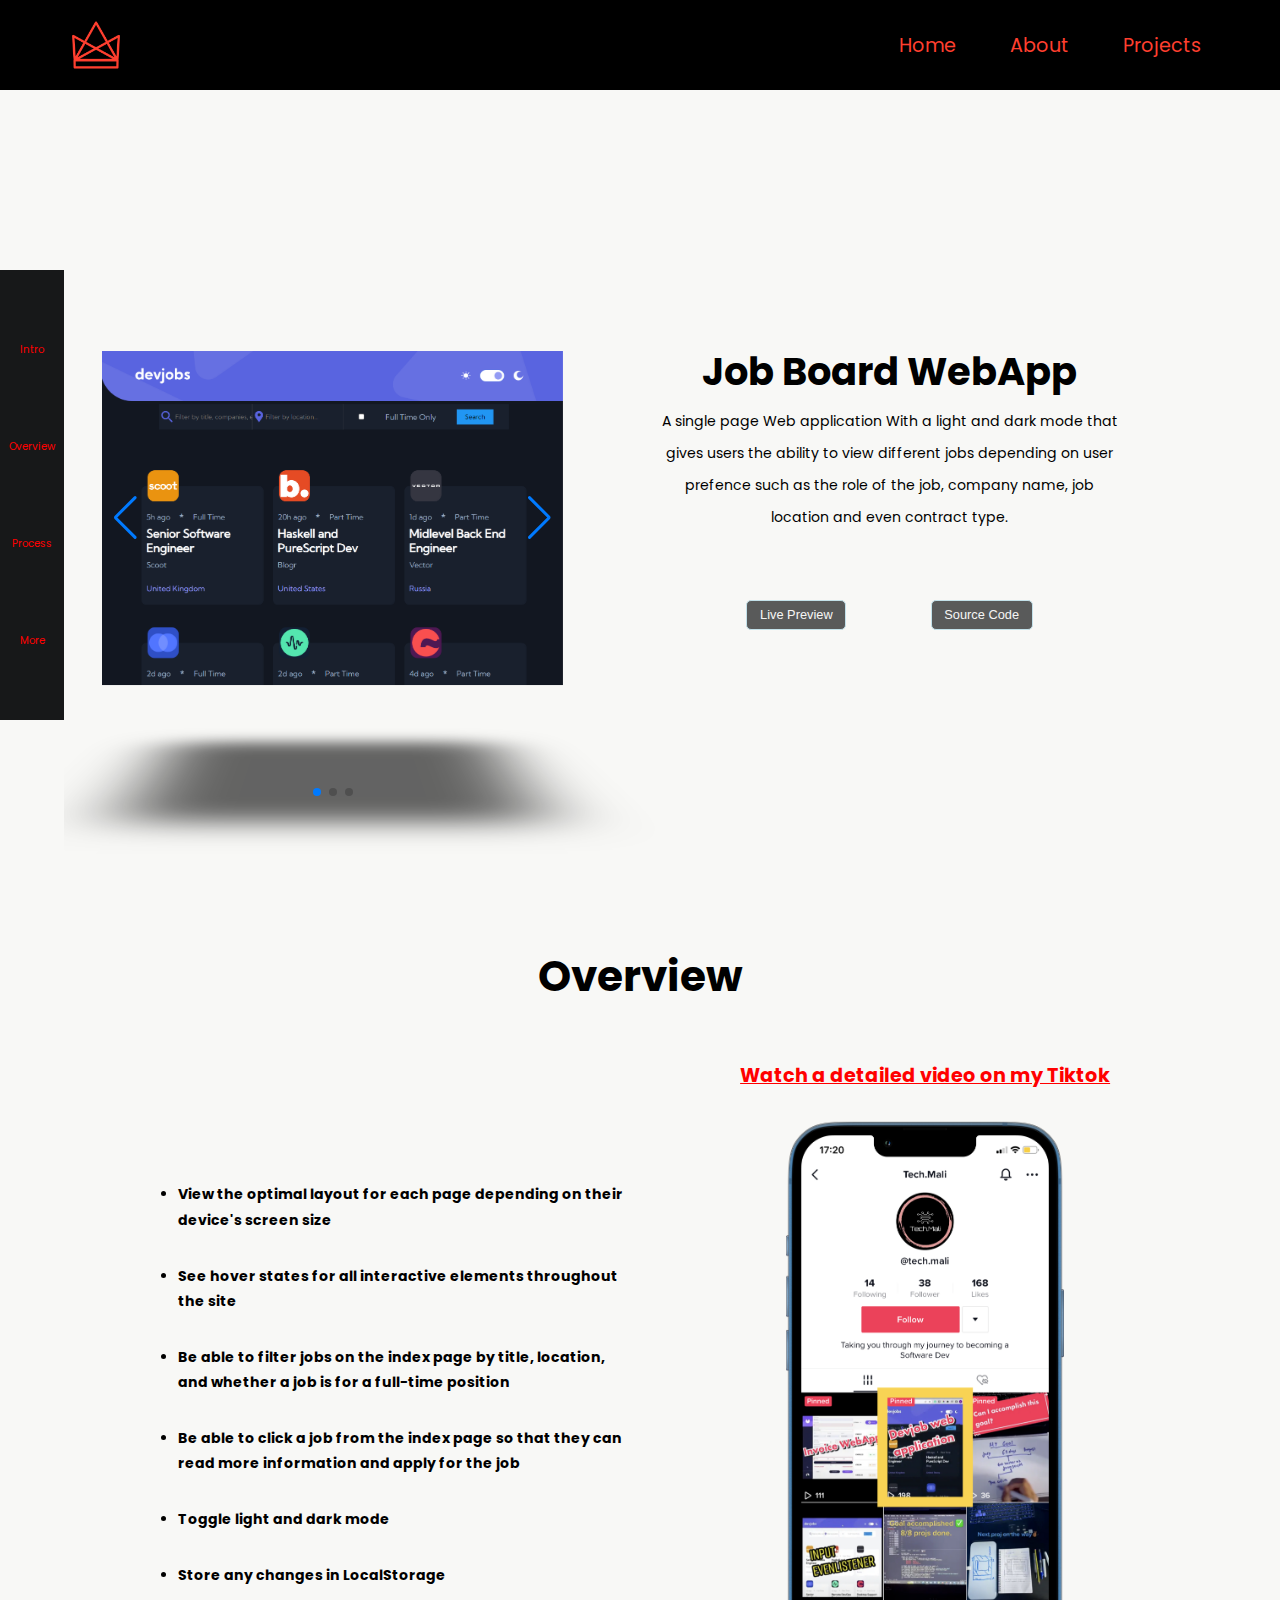
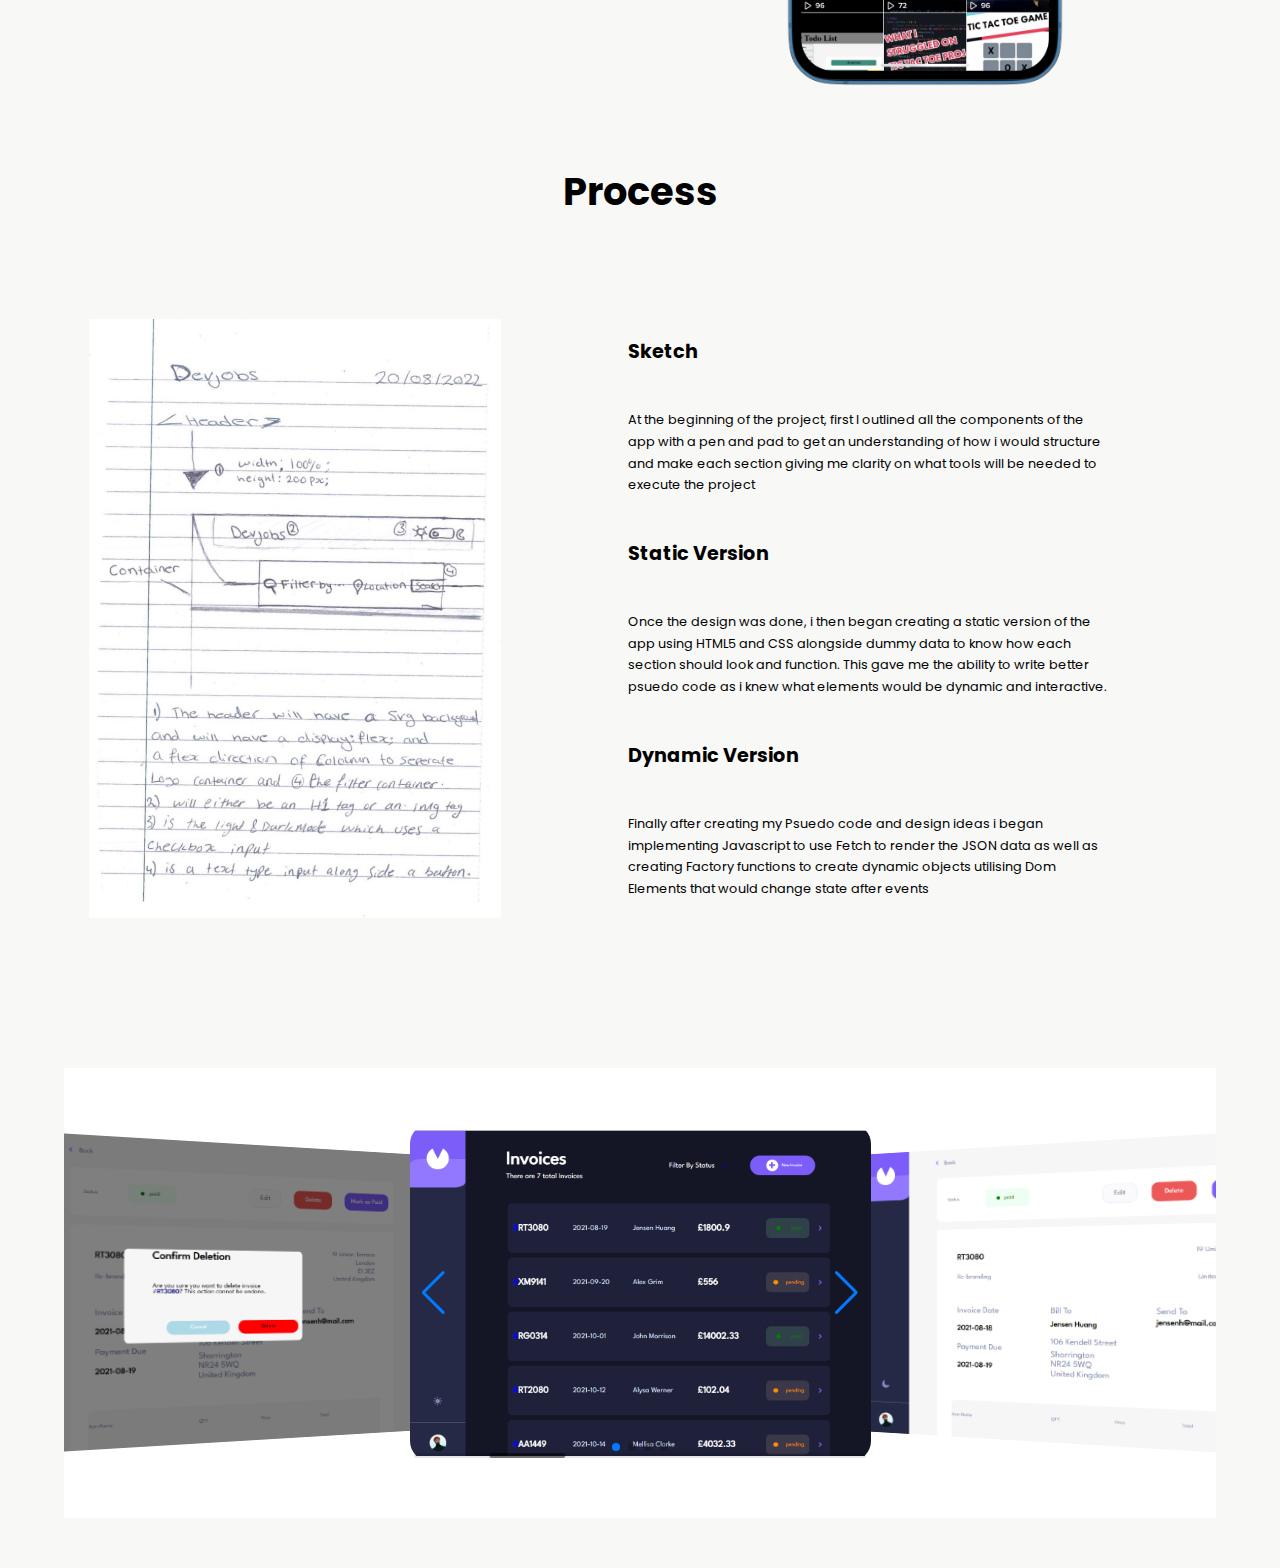
==== DevJobsApp.html @ 34beda1b "HP edit" ====
<html lang="en">
<head>
    <meta charset="UTF-8">
    <meta http-equiv="X-UA-Compatible" content="IE=edge">
    <link href="assets\favicon.png" rel="shortcut icon" type="image/x-icon">
    <meta name="viewport" content="width=device-width, initial-scale=1.0">
    <link rel="stylesheet" href="stylesheet.css">
    <link rel="stylesheet" href="projstylesheet.css">
    <link rel="stylesheet" href="https://cdn.jsdelivr.net/npm/swiper@8/swiper-bundle.min.css"
/>
    <title>Dev Job Project</title>
</head>
<body>
    <div class="navBar">
       <a href="#Intro"><p>Intro</p></a>
       <a href="#Overview"><p>Overview</p></a>
       <a href="#Process"><p>Process</p></a>
       <a href="#More"><p>More</p></a>
    </div>
    <header>
        <a class="logo-link" href="index.html"><img src="assets\Logo_1Logo.png" class="logo" alt="Company logo"></a>
        <input type="checkbox" id="nav-toggle" class="nav-toggle">
        <nav>
            <ul class="nav_links">
                <li><a href="index.html">Home</a></li>
                <li><a href="#about">About</a></li>
                <li><a href="#Projects">Projects</a></li>
            </ul>
        </nav>
        <label for="nav-toggle" class="nav-toggle-label">
            <span></span>
        </label>
    </header>

    <section id="Intro" class="outerContainer">
        <div class="ProjContainer">
            <div class="projSliderContainer">

                <!-- Slider main container -->
    <div class="swiper">
        <!-- Additional required wrapper -->
        <div class="swiper-wrapper">
          <!-- Slides -->
          <div class="swiper-slide s1_2"></div>
          <div class="swiper-slide s2_2"></div>
          <div class="swiper-slide s3_2"></div>

        </div>
        <!-- If we need pagination -->
        <div class="swiper-pagination"></div>
      
        <!-- If we need navigation buttons -->
        <div class="swiper-button-prev"></div>
        <div class="swiper-button-next"></div>
      
        <!-- If we need scrollbar -->
        
      </div>
    
    
    
            </div>
            <div class="projIntro">
                <div class="ProjDescription">
                    <h1>Job Board WebApp</h1>
                    <p>A single page Web application With a light and dark mode that gives users the ability to view different jobs depending on user prefence such as the role of the job, company name, job location and even contract type.</p>
                    <div class="projButtons">
                        <button class="LivePreviewBtn">Live Preview</button>
                        <button class="SourceCodeBtn">Source Code</button>
                    </div>
                </div>
            </div>
        </div>
    </section>

    <section id="Overview" class="outerContainer2">
        <div class="ProjContainer2">
          <h1>Overview</h1> 
          <div class="overviewContainer">
          <ul class="overviewUL">
            <li>View the optimal layout for each page depending on their device's screen size</li>
            <li>See hover states for all interactive elements throughout the site</li>
            <li>Be able to filter jobs on the index page by title, location, and whether a job is for a full-time position</li>
            <li>Be able to click a job from the index page so that they can read more information and apply for the job</li>
            <li>Toggle light and dark mode</li>
            <li>Store any changes in LocalStorage</li>
          </ul>
          <div class="imgContainer">
            <h4>Watch a detailed video on my Tiktok</h4>
            <img class="Iphone" src="assets\IMG_6356_iphone13blue_portrait.png" alt="Iphone Mockup">
          </div>
          
        </div>
        </div>
    </section>

    <section id="Process" class="outerContainer3">
        <h1>Process</h1>
        <div class="ProjContainer3">
            <div class="projProcess">
                <div class="processDiv">
                    <h2>Sketch</h2>
                    <p>At the beginning of the project, first I outlined all the components of the app with a pen and pad to get an understanding of how i would structure and make each section giving me clarity on what tools will be needed to execute the project</p>
                    <h2>Static Version</h2>
                    <p>Once the design was done, i then began creating a static version of the app using HTML5 and CSS alongside dummy data to know how each section should look and function. This gave me the ability to write better psuedo code as i knew what elements would be dynamic and interactive.</p>
                    <h2>Dynamic Version</h2>
                    <p>Finally after creating my Psuedo code and design ideas i began implementing Javascript to use Fetch to render the JSON data as well as creating Factory functions to create dynamic objects utilising Dom Elements that would change state after events</p>
                </div>
            </div>
            <div class="projSliderContainer">

                <!-- Slider main container -->
    <div class="swiper2">
        <!-- Additional required wrapper -->
        <div class="swiper-wrapper">
          <!-- Slides -->
          <div class="swiper-slide s1-3"></div>
          <div class="swiper-slide s2-3"></div>
          <div class="swiper-slide s3-3"></div>
        </div>
      </div>
    
    
    
            </div>
        </div>
    </section>

    <section id="More" class="outerContainer4">
        <div class="moreProjContainer">
            <div class="projSliderContainer">

                <!-- Slider main container -->
    <div class="swiper3">
        <!-- Additional required wrapper -->
        <div class="swiper-wrapper">
          <!-- Slides -->
          <div class="swiper-slide s1"></div>
          <div class="swiper-slide s2"></div>
          <div class="swiper-slide s3"></div>
          <div class="swiper-slide s4"></div>

        </div>
        <!-- If we need pagination -->
        <div class="swiper-pagination"></div>
      
        <!-- If we need navigation buttons -->
        <div class="swiper-button-prev"></div>
        <div class="swiper-button-next"></div>
      
        <!-- If we need scrollbar -->
        <div class="swiper-scrollbar"></div>
      </div>
    
    
    
            </div> 
        </div>

    </section>
    



    <script src="app.js"></script>
    <script src="https://cdn.jsdelivr.net/npm/swiper@8/swiper-bundle.min.js"></script>
    <script>
        const swiper = new Swiper('.swiper', {
  // Optional parameters
  loop: true,

  effect: 'cube',
  cubeEffect: {
    slideShadows: false,
  },

  // If we need pagination
  pagination: {
    el: '.swiper-pagination',
  },

  // Navigation arrows
  navigation: {
    nextEl: '.swiper-button-next',
    prevEl: '.swiper-button-prev',
  },

  

  // And if we need scrollbar

});

const swiper2 = new Swiper('.swiper2', {
  // Optional parameters
  loop: true,

  effect: 'fade',
  fadeEffect: {
    crossFade: true
  },

  autoplay: {
   delay: 3000,
 },

  // If we need pagination


  // Navigation arrows
  navigation: {
    nextEl: '',
    prevEl: '.swiper-button-prev',
  }, 

  

  // And if we need scrollbar
 
});

const swiper3 = new Swiper('.swiper3', {
  // Optional parameters
  loop: true,

  effect: 'coverflow',
  coverflowEffect: {
    rotate: 30,
    slideShadows: false,
  },

  // If we need pagination
  pagination: {
    el: '.swiper-pagination',
  },

  // Navigation arrows
  navigation: {
    nextEl: '.swiper-button-next',
    prevEl: '.swiper-button-prev',
  },

  

  // And if we need scrollbar
  scrollbar: {
    el: '.swiper-scrollbar',
  },

  

  // And if we need scrollbar
 
});
    </script>
</body>
</html>
---- stylesheet.css ----
@import url('https://fonts.googleapis.com/css2?family=Poppins&display=swap');
@import url('https://fonts.googleapis.com/css2?family=Titillium+Web&display=swap');

*{
    margin: 0;
    padding: 0;
    box-sizing: border-box;
}

html {
    scroll-behavior: smooth;
    
  }

body{
    position: relative;
    font-family: 'Poppins', sans-serif;
    background-color: #F8F8F6;
}

.overlay{
    position: fixed;
    top: 0;
    left: 0;
    bottom: 0;
    right: 0;
    height: 100vh;
    background-color: transparent;
    z-index: 100;
    display: flex;
    justify-content: center;
    align-items: center;
    flex-direction: column;
    font-size: 5vw;
}

.displayNone{
    display: none;
}

.top{
    width: 100%;
    height: 50%;
    background-color: white;
    display: flex;
    justify-content: center;
    align-items: flex-end;
    transform: scale(1, 1);
    transform-origin: left;
    animation:  slide1 4s ease-in-out;
    animation-fill-mode: forwards;
    animation-delay: 4s;
}



.hello-Container{
    width: 60%;
    height: 200px;
    color: black;
    display: flex;
    justify-content: center;
    align-items: flex-end;
    position: relative;
    overflow: hidden;
}

.bottom{
    width: 100%;
    height: 50%;
    background-color: black;
    display: flex;
    justify-content: center;
    align-items:flex-start;
    transform: scale(1, 1);
    transform-origin: right;
    animation:  slide1 4s ease-in-out;
    animation-fill-mode: forwards;
    animation-delay: 4s;
}



.welcome-Container{
    width: 60%;
    height: 200px;
    display: flex;
    justify-content: center;
    align-items:flex-end;
    position: relative;
    overflow: hidden;
    color: white;
}

.hello-Container h1{
position: absolute;
bottom: -20%;
transform: rotate(30deg);
transform-origin: bottom left;
animation: rotate1 3s ease-in-out;
animation-fill-mode: forwards;
}

.welcome-Container h1{
    position: absolute;
    bottom: -20%;
    opacity: 0;
    transform: rotate(30deg);
    transform-origin: bottom left;
    animation: rotate1 2s ease-in-out ;
    animation-fill-mode: forwards;
    animation-delay: 1s;
    }

    .welcome-Container,.hello-Container{
        animation: containerAnimation 3s ease-in-out ;
        animation-fill-mode: forwards;
        animation-delay: 1.5s;
    }

@keyframes rotate1 {
    
        0%
        {
            opacity: 0;
            transform: rotate(30deg);
        }
        70%,90%,100%
        {
            opacity: 1;
            transform: rotate(0deg);
        }
    }

    @keyframes containerAnimation {
    
        0%
        {
            opacity: 1;
        }
        70%,90%,100%
        {
            opacity: 0;
           
        }
    }

    @keyframes slide1 {
    
        0%
        {
            transform: scale(1, 1);
        }
        70%,90%,100%
        {
            transform: scale(0, 1);
           
        }
    }




/* header section and all things that pertain it such as navbar and its links */

header {
    width: 100%;
    z-index: 1;
    height: 10vh;
    display: flex;
    justify-content: space-between;
    align-items: center;
    padding: 30px 5%;
    background-color: #000000;
    animation: nav-load 1.5s ease-in;
    position: relative;
}

nav {
    padding: 0px;
    margin: -10px;
    position: absolute;
    right: 5%;
}

.logo-link{
    width:5vw;
    height:5vh;
    display: flex;
    justify-content: center;
    align-items: center;
}

.logo-link img{
   width:75%;
}


.nav_links li {
    display: inline-block;
    padding: 0px 25px;
    margin: 0px auto;
    list-style: none;
}


.nav_links li a {
    text-decoration: none;
    transition: all 0.3s ease 0s;
    font-size: 18px;
    color: #FF3F2F;
    transition: 0.3s ease-in-out;
    font-size: 1.5vw;
}


.nav_links li a:hover {
    color: #C7E3EF;
    border-bottom: solid #FF3F2F;
    padding-bottom: 2px;
}

.nav-toggle {
    display: none;
}

/*Hero-section containing my image and header describing briefly about myself  */

.hero-Container{
    width: 100%;
    height: 95vh;
    overflow: hidden;
    background-image: url(assets/17973908-p-2600.jpeg);
    background-repeat: no-repeat;
    background-size: cover;
    object-fit: cover;
    background-position: bottom bottom;
    display: flex;
    justify-content: space-evenly;
    align-items: center;
    border: none;
}

.hero-text{
    width: 50%;
    height: 80%;
    display: flex;
    justify-content: center;
    align-items: center;
    flex-direction: column;
}



.hero-text h2{
    position: relative;
    color: transparent ;
    font-size: 6vw;
    color: red;
    -webkit-text-stroke: 0.1vw red;
    text-transform: uppercase;
    margin: 20px 0px;
}

.hero-text h2::before{
    content: attr(data-text) attr(data-space) attr(data-text2);
    position: absolute;
    top: 0;
    left: 0;
    width: 0;
    height:100%;
    color: #000000;
    -webkit-text-stroke: 0vw black;
    border-right: 4px solid #000000;
    overflow: hidden;
    animation: animate 3s linear infinite;
    animation-delay: 6s;
    
}

.cta-btn{
    width: 16vw;
    height: 6vh;
    border-radius: 0px;
    border: 1px solid #553264;
    background: black;
    border-radius: 5px;
    padding: 10px 0px;
   font-size: 1.5vw;
    font-family: 'Ubuntu', sans-serif;
    font-weight: lighter;
    cursor: pointer;
    margin:10px;
    color: red;
    position: relative;
    overflow: hidden;
    z-index: 0;
    animation: btn-load 1s ease forwards;
    
}

/* .ctaBTN2{
    width: 200px;
    margin-top: 18px;
    background:#156466;
    font-weight: lighter;
} */



.cta-btn::before{
    content: "";
    position: absolute;
    left: 0.95;
    width: 100%;
    height: 0%;
    background-color: red;
    transition: 0.6s;
    z-index: -1;  
}

.cta-btn::before{
    top: -1;
    border-radius: 0 0 50% 50%;  
}

.cta-btn:hover::before{
    height: 190%;
    color: black;
}

button:hover{
    color: black;
}

/* .hero-text .dev{
    color: rgb(97, 97, 186);
    -webkit-text-stroke: 0.1vw ;
}

.hero-text .dev::before{
    content: attr(data-text) attr(data-space) attr(data-text2);
    position: absolute;
    top: 0;
    left: 0;
    width: 0;
    height:100%;
    color: #000000;
    -webkit-text-stroke: 0vw blue;
    border-right: 2px solid #000000;
    overflow: hidden;
    animation: animate 3s linear infinite;
}
   */



@keyframes animate
{
    0%,10%,100%
    {
        width: 0; 
    }
    70%,90%
    {
        width: 100%; 
    }
}

.hero-img{
    width: 45%;
    height: 65%;
    background-image: url("assets/Untitled-design-3-p-1080.png");
    background-size: 60%;
    background-repeat: no-repeat;
    background-position: center center;
    animation: glitch 1.3s infinite;
    animation-delay: 3s;
    margin: 0px 10px;
}

@keyframes glitch{
    0%{
        background-image: url("assets/Untitled-design-3-p-1080.png"); 
    }
    10%{
        background-image: url("assets/glitch-image-1659311358.png");
    } 
    20%{
        background-image: url("assets/glitch-image-1659311369.png");
    }
    30%{
        background-image: url("assets/glitch-image-1659311377.png");
    }
    40%,100%{
        background-image: url("assets/Untitled-design-3-p-1080.png");
    }
   
}

.hero-img img{
    width: 85%;
    height: 85%;
    object-fit: contain;
}





/* About me section */

/* clippaths video section */

.about{
    width: 100%;
    height: 100vh;
    display: flex;
    justify-content: center;
    align-items: center;
    overflow: hidden;
    margin: 10px auto;
}

.clipPathDiv{
    width: 95%;
    height: 100%;
    position: relative;
    margin-top: 0px;
    display: flex;
    flex-direction: row;
    justify-content: center;
    align-items: center;
    
}

/* about me Aside section */

.wrapper{
    width: 50%;
    height: 85%;
    display: flex;
    justify-content: space-evenly;
    align-items: center;
    flex-direction: column;
    text-align: center;
    margin: 20px auto;
}

.wrapper h2{
    padding: 0;
    margin: 20px 0px;
    color: black;
    text-shadow: 0 2px 0 rgba(137, 132, 132, 0.5);
    font-size: 3vw;
    text-align: left;
}

.wrapper p {
    color: black;
    width: 70%;
    margin: 10px 0px;
    font-size: 1.3vw;
    line-height: 35px;
    text-align: left;
}


.wrapper span::before{
content: "";
animation: animateText infinite 10s;
color: red;
border-bottom: solid red 2px;
}

@keyframes animateText {
    0%{
        content: "Content Creator";
} 
10%{
    content: "Content Creator";
}
20%{
    content: "Creative Thinker";
} 
30%{
    content: "Creative Thinker";
}
40%{
    content: "Problem Solver";
} 
50%{
    content: "Problem Solver";
}
60%{
    content: "Developer";
} 
70%{
    content: "Developer";
}
80%{
    content: "Designer";
} 
90%{
    content: "Designer";
}
100%{
    content: "Mentor";
} 
}

.Tiktok-Conatiner{
    width: 50%;
    height: 90%;
    display: flex;
    justify-content: center;
    align-items: center;
    flex-direction: column;
}

.Tiktok-Conatiner img{
    width: 80%;
    height: 80%;
    object-fit: contain;
}

.Tiktok-Conatiner h1{
    font-size: 3vw;
}

/* Projects Section */
.Projects{
    width: 100%;
    height: auto;
    display: flex;
    justify-content: center;
    align-items: center;
    flex-direction: column;
    position: relative;
    overflow: hidden;
}

.project-overlay{
    position: fixed;
    top: 0;
    left: 0;
    right: 0;
    bottom: 0;
    overflow-y:scroll;
    overflow-x:hidden;
    left: -100vw;
    width: 100vw;
background: linear-gradient(rgba(0, 0, 0, 1),rgba(12, 12, 12, 1));
    z-index: 10;
    display: flex;
    justify-content: center;
    align-items: center;
    transition: 1s ease-in-out;
}

.overlaySlideIn{
    left: 0vw;
    transition: 1s ease-in-out;
}


.project-overlay .close{
    position: absolute;
    top: 2%;
    right: 1%;
    width: 32px;
    height: 32px;
    border: solid whitesmoke 2px;
    border-radius: 30px;
    background-color: white;
    cursor: pointer;
}

.Project-info{
width: 80%;
height: auto;
background-color: white;
display: flex;
opacity: 0.1;
transition: 1s ease-in-out;

}

.projOpacity{
    opacity: 1;
    transition: 1s ease-in-out;
}

.proj-half{
    width: 55%;
    display: flex;
    justify-content: space-evenly;
    align-items: center;
    flex-direction: column;
}

.nav-circle{
    width: 20px;
    height: 20px;
    border-radius: 20px;
    background-color: black;
    cursor: pointer;
}


.nav-color-black{
    background-color: black;
}

.nav-color-red{
    background-color: red;
}


.img-nav{
    width: 80%;
    height: 50px;
    background-color: white;
    display: flex;
    justify-content: space-evenly;
    align-items: center;
    margin: 10px auto;
}

.live-site{
    width: 80%;
    height: 125px;
    display: flex;
    justify-content: space-evenly;
    align-items: center;
    background-color: white;
    margin: 10px auto;
}

.live-site img{
    width: 100px;
    height: 100px;
    object-fit: contain;
}

.proj-half img{
    width: 95%;
    object-fit: contain;
    margin: 10px auto;
}

.proj-content{
    width: 45%;
    background-color: black;
    display: flex;
    justify-content: space-evenly;
    align-items: center;
    flex-direction: column;
    font-size: 14px;
    color: white;
}

.proj-content .Features{
    width: 90%;
    display: flex;
    flex-wrap: wrap;
}

.proj-content h1, h4,p{
    margin: 5px;
    line-height: 25px;
    font-size: 12px;
}


.Features li{
    margin: 10px 15px;
}

.Projects h2{
    font-size: 50px;
    color: white;
    margin: 30px 0px;
}

.Projects span{
    color: red;
}

.projectContainer{
    width: 100%;
    max-width: 2000px;
    height: auto;
    display: flex;
    justify-content: space-evenly;
    align-items: center;
    flex-wrap: wrap;
}

.Project{
    width: 550px;
    height: 300px;
    background-color: white;
    margin: 30px;
    border: solid whitesmoke 3px;
    cursor: pointer;
    position: relative;
}


.Project img{
    width: 100%;
    height: 100%;
    object-fit: cover;
    transition: 0.5s ease-in-out;
}

.LiveSite{
    display: none;
}

.LiveSite img{
    display: none;
}


/* .Project img:hover{
    transform: scale(1.1);
} */

.ProjectSlider{
    width: 100%;
    height: 100vh;
    display: flex;
    justify-content: space-evenly;
    align-items: center;
    overflow: hidden;
    flex-direction: column;
}

.ProjectsHeader{
    font-size: 4vw;
    margin: 20px auto;
    color: black;
    text-decoration:underline red 5px;
}

.projSliderContainer{
    width: 70%;
    height: 85%;
    
}

.s1{
    background: url(assets/preview.jpg);
    background-size: contain;
    background-repeat: no-repeat;
    background-position: center center;
    background-color: #F0F0F0;
    position: relative;
   display: flex;
   justify-content: center;
   align-items: center;
   border-radius: 20px;
}


.s2{
    background: url(assets/preview2.jpg);
    background-size: contain;
    background-repeat: no-repeat;
    background-position: center center;
    background-color: #F0F0F0;
    position: relative;
   display: flex;
   justify-content: center;
   align-items: center;
    border-radius: 20px;
}

.s3{
    background: url(assets/Screenshot\ \(62\).png);
    background-size: contain;
    background-repeat: no-repeat;
    background-position: center center;
    background-color: #F0F0F0;
    position: relative;
   display: flex;
   justify-content: center;
   align-items: center;
    border-radius: 20px;
}

.sliderH1{
    position: absolute;
    top: 5%;
    left: 5%;
    font-size: 3vw;
    color: #171819;
    text-shadow: -1px 0 lightblue, 0 1px lightblue, 1px 0 lightblue, 0 -1px lightblue;
    font-family: 'Titillium Web', sans-serif;
}

.projNav{
    width: 100%;
    height: 15%;
    position: absolute;
    bottom: 5%;
    left: 0;
    display: flex;
    justify-content: center;
    align-items: center;

}

.projButtons{
    width: 70%;
    height: 100%;
    display: flex;
    justify-content: space-evenly;
    align-items: center;
}

.LivePreviewBtn, .SourceCodeBtn{
    background-color: black;
    opacity: 0.7;
    padding: 0.8vw 1vw;
    border: solid lightblue 1px;
    border-radius: 5px;
    font-size: 1.1vw;
    transition: 500ms ease-in-out;
    cursor: pointer;
    color: lightblue;
}

.LivePreviewBtn:hover{
    background-color: #F8F8F6;
    border: solid black 1px;
}

.SourceCodeBtn:hover{
    background-color: #F8F8F6;
    border: solid black 1px;
}

.empty-space{
    width: 100%;
    height: 10%;
}

@media only screen and (min-width: 1700px){
    .hello-Container{
        width: 70%;
        height: 250px;
        font-size: 5vw;
    }
    .welcome-Container{
        width: 70%;
        height: 250px;
        font-size: 5vw;
    }
}

@media only screen and (min-width: 2200px){
    .hello-Container{
        width: 70%;
        height: 350px;
        font-size: 5vw;
    }
    .welcome-Container{
        width: 70%;
        height: 350px;
        font-size: 5vw;
    }
}

@media only screen and (min-width: 2500px){
    .hello-Container{
        width: 70%;
        height: 50%;
        font-size: 5vw;
    }
    .welcome-Container{
        width: 70%;
        height: 50%;
        font-size: 5vw;
    }
}




@media only screen and (max-width: 1200px){

    .ClipContainer {
        width: 100%;
        max-width: 1500px;
        height: 550px;
    }

    .Project-info{
        width: 90%;
        height: auto;
        }

        .cta-btn{
            width: 250px;
            height: auto;     
            font-size: 18px;   
        }

        .hero-img{
            width: 45%;
            height: 72%;
            background-image: url("assets/Untitled-design-3-p-1080.png");
            background-size: 90%;
            background-repeat: no-repeat;
            background-position: center center;
            animation: glitch 1.3s infinite;
            animation-delay: 3s;
            margin: 0px 10px;
        }

    
}


@media only screen and (max-width: 1000px){
    /* .hero-Container{
        height: 70vh;
    }

    .hero-Container img {
        object-fit: cover;
    } */
        .live-site {
            width: 80%;
            height: 50px;
            margin: 10px auto;
        }

        .live-site img {
            width: 36px;
            height: 36px;
        }

    
    .hello-Container h1{
        bottom: -10%;
        }
        
        .welcome-Container h1{
            bottom: -10%;
        }

        .hello-Container{
            width: 70%;
            height: 150px; 
            font-size: 6vw;
        }
        .welcome-Container{
            width: 70%;
            height: 150px;
            font-size: 6vw;
        }


        .Project .LiveSite{
            width: 100%;
            height: 100%;
            background: linear-gradient(rgba(237, 181, 181, 0.3),rgba(234, 166, 166, 0.3));
            position: absolute;
            top: 0;
            left: 0;
            display: flex;
            justify-content: space-evenly;
            align-items: center;
            transform: scale(0,1);
            transform-origin: left;
            transition: 0.5s ease-in;
        }
        
        
        .Project:hover > .LiveSite {
            transform: scale(1,1);
            }

            .LiveSite img{
                display: block;
                width: 100px;
                height: 100px;
                object-fit: contain;
            }

            .project-overlay {
                display: none;
            }
    
            .overlaySlideIn {
                display: none;
            }

            .wrapper h2 {
                font-size: 3.4vw;
                text-align: left;
            }
}

@media only screen and (max-width: 800px){
.projSliderContainer{
    width: 70%;
    height: 70%;
    
}

.LivePreviewBtn, .SourceCodeBtn {
    font-size: 2vw;
    transition: 500ms ease-in-out;
}

.wrapper p {
    color: black;
    width: 90%;
    font-size: 1.9vw;
}

.ProjectsHeader {
    font-size: 4.6vw;
}
}


@media only screen and (max-width: 700px){

    .nav_links{
        height: 100%;
        display: flex;
        justify-content: space-evenly;
       align-items: center;
        flex-direction: column;
    }

    .nav_links li {
        display: block;
        padding: 0px;
        margin: 20px 0px;
        width: 50%;
        text-align: center;
    }

    nav {
        width: 30%;
        height: 300px;
        text-align: left;
        position: absolute;
        top: 99.99%;
        right: 0%;
        /* left: 0%; */
        background-color: #000000;
        padding: 0px 0%;
        margin: 0 auto;
        transform: scale(0, 1);
        transform-origin: right;
        transition: transform 400ms ease-in-out;
        z-index: 10000000;
        color: whitesmoke; 
    }

.nav-toggle-label span,
.nav-toggle-label span::before,
.nav-toggle-label span::after {
    display: block;
    background-color: red;
    height: 2px;
    width: 2em;
    border-radius: 2px;
    position: relative;
}

.nav-toggle-label span::before,
.nav-toggle-label span::after {
    content: "";
    position: absolute;
}

.nav-toggle-label span::before {
    bottom: 9px;
}

.nav-toggle-label span::after {
    top: 9px;
}

.nav-toggle:checked~nav {
    transform: scale(1, 1);
}

.nav-toggle:checked~nav a {
    opacity: 1;
    font-size: 18px;
}

.cta-btn{
    width: 250px;
    height: auto;
    font-size: 20px;
    
}

.logo-link{
    width:60px;
    height:60px;
    display: flex;
    justify-content: center;
    align-items: center;
}

.ClipContainer {
    width: 100%;
    max-width: 1500px;
    height: 420px;
    /* background-color: red; */
}

.ClipContainer .box {
    position: absolute;
    width: 90%;
}

.wrapper p {
    width: 100%;
    margin: 10px 0px;
    font-size: 2.1vw;
    line-height: 35px;
}

/* HERO Container */
/* .hero-Container{
    width: 100%;
    height: 45vh;
    background-color: rgb(132, 83, 11);
    overflow: hidden;
} */
}

@media only screen and (max-width: 650px){
    .hero-img{
        width: 50%;
        height: 80%;
        display: none;
    }
    
    .hero-img img{
        width: 85%;
        height: 85%;
        object-fit: contain;
    }

    .hero-text{
        width: 100%;
        height: 80%;
        display: flex;
        justify-content: space-evenly;
        align-items: center;
        flex-direction: column;
    }
    
    
    
    .hero-text h2{
        position: relative;
        color: transparent ;
        font-size: 12vw;
        color: red;
        -webkit-text-stroke: 0.1vw red;
        text-transform: uppercase;
        margin: 15px 0px;
    }

    .projSliderContainer {
        width: 70%;
        height: 65%;
    }

    .LivePreviewBtn, .SourceCodeBtn {
        font-size: 2.5vw;
        transition: 500ms ease-in-out;
    }

    .sliderH1 {
        font-size: 3.5vw;
        
    }

    .about {
        width: 100%;
        height: auto;
        margin: 50px auto;
    }

    .clipPathDiv {
        width: 95%;
        height: 100%;
        flex-direction: column;
    }

    .wrapper {
        width: 90%;
        height: 50%;
        display: flex;
    }

    .Tiktok-Conatiner {
        width: 50%;
        height: 50%;
        display: flex;
        justify-content: center;
        align-items: center;
        flex-direction: column;
    }
    
    .wrapper h2 {
        font-size: 4.5vw;
        text-align: left;
    }

    .Tiktok-Conatiner h1 {
        font-size: 4vw;
    }

    .ProjectsHeader {
        font-size: 5vw;
    }
}

@media only screen and (max-width: 530px){


.hello-Container h1{
    bottom: 0%;
    }
    
    .welcome-Container h1{
        bottom: 0%;
    }

    .hello-Container{
        width: 80%;
        height: 120px;
        font-size: 7vw;
    }
    .welcome-Container{
        width: 80%;
        height: 120px;
        font-size: 7vw;
    }

    .ClipContainer {
        width: 100%;
        max-width: 1500px;
        height: 350px;
        display: none;
        /* background-color: red; */
    }

    .ClipContainer h1{
        font-size: 18px;
    }
    
    .ClipContainer .box {
        position: absolute;
        width: 90%;
    }

    .projSliderContainer {
        width: 70%;
        height: 60%;
    }

    .LivePreviewBtn, .SourceCodeBtn {
        font-size: 3vw;
    }

    .wrapper p {
        font-size: 3vw;
    }
    
}

@media only screen and (max-width: 470px){
    .projSliderContainer {
        width: 80%;
        height: 50%;
    }

    .LivePreviewBtn, .SourceCodeBtn {
        font-size: 3.5vw;
    }

    .sliderH1 {
        font-size: 3.7vw;
        
    }

    .ProjectSlider {
        width: 100%;
        height: 80vh;
    }

    .wrapper h2 {
        font-size: 5.3vw;
        text-align: left;
    }

    .Tiktok-Conatiner h1 {
        font-size: 5.5vw;
    }

    .ProjectsHeader {
        font-size: 5.5vw;
    }
}

@media only screen and (max-width: 350px){
    .wrapper h2 {
        font-size: 6vw;
        text-align: left;
    }

    .Tiktok-Conatiner h1 {
        font-size: 6.3vw;
    }

    .ProjectsHeader {
        font-size: 6.3vw;
    }

    .wrapper p {
        font-size: 3.5vw;
    }

    .LivePreviewBtn, .SourceCodeBtn {
        font-size: 3.9vw;
    }
}
/* scroll animation */

.reveal {
    transform: translateY(100px);
    opacity: 0;
    transition: all 1s ease;

}

.reveal.active {

    transform: translateY(0px);
    opacity: 1;
}

.reveal1 {
    transform: translateY(-100px);
    opacity: 0;
    transition: all 1s ease;

}

.reveal1.active1 {

    transform: translateY(0px);
    opacity: 1;
}

.reveal2 {
    opacity: 0;
    transition: all 2s ease;

}

.reveal2.active2 {
    opacity: 1;

}

.reveal3{
    transform: translateX(40px);
    opacity: 0;
    transition: all 1s ease;
  }
  
  .reveal3.active3 {
  
    transform: translateX(0px);
    opacity: 1;
  }
  
  .reveal4{
    transform: translateX(-40px);
    opacity: 0;
    transition: all 1s ease;
  }
  
  .reveal4.active4 {
  
    transform: translateX(0px);
    opacity: 1;
  }
---- projstylesheet.css ----
@import url('https://fonts.googleapis.com/css2?family=Poppins&display=swap');
@import url('https://fonts.googleapis.com/css2?family=Titillium+Web&display=swap');

*{
    margin: 0;
    padding: 0;
    box-sizing: border-box;
}

html {
    scroll-behavior: smooth;
    
  }

body{
    position: relative;
    font-family: 'Poppins', sans-serif;
    background-color: #F8F8F6;
    position: relative;
}

.navBar a{
    color: red;
    text-decoration: none;
}

.outerContainer{
    width: 100%;
    height: 95vh;
    overflow: hidden;
    display: flex;
    justify-content: center;
    align-items: center;
}

.navBar{
    position:fixed;
    top: 60%;
    left: 0%;
    transform: translate(-0%,-60%);
    width: 5%;
    height: 50%;
    background-color: #171819;
    display: flex;
    justify-content: space-evenly;
    align-items: center;
    flex-direction: column;
    color: red;
    z-index: 100;
}

.navBar p{
    font-size: 0.8vw;
}


.ProjContainer{
    width: 90%;
    height: 90%;
    overflow: hidden;
    display: flex;
    justify-content: space-evenly;
    align-items: center;
    border: none;
}


.projSliderContainer{
   width: 40%;
   height: 75%;
   border-radius: 20px;
}

.s1{
    background: url(assets/Screenshot\ \(42\).png);
    background-size: contain;
    background-repeat: no-repeat;
    background-position: center center;
   border-radius: 20px;
}

.s1_2{
    background: url(assets/Screenshot\ \(54\).png);
    background-size: contain;
    background-repeat: no-repeat;
    background-position: center center;
   border-radius: 20px; 
}

.s1_3{
    background: url(assets/Screenshot\ \(62\).png);
    background-size: contain;
    background-repeat: no-repeat;
    background-position: center center;
   border-radius: 20px; 
}

.s2{
        background: url(assets/Screenshot\ \(47\).png);
        background-size: contain;
        background-repeat: no-repeat;
        background-position: center center;
        border-radius: 20px;
}

.s2_2{
    background: url(assets/Screenshot\ \(55\).png);
    background-size: contain;
    background-repeat: no-repeat;
    background-position: center center;
   border-radius: 20px; 
}

.s2_3{
    background: url(assets/Screenshot\ \(67\).png);
    background-size: contain;
    background-repeat: no-repeat;
    background-position: center center;
   border-radius: 20px; 
}

.s3{
    background: url(assets/Screenshot\ \(48\).png);
    background-size: contain;
    background-repeat: no-repeat;
    background-position: center center;
    border-radius: 20px;
}

.s3_2{
    background: url(assets/Screenshot\ \(56\).png);
    background-size: contain;
    background-repeat: no-repeat;
    background-position: center center;
   border-radius: 20px; 
}

.s3_3{
    background: url(assets/Screenshot\ \(65\).png);
    background-size: contain;
    background-repeat: no-repeat;
    background-position: center center;
   border-radius: 20px; 
}

.s4{
    background: url(assets/Screenshot\ \(50\).png);
    background-size: contain;
    background-repeat: no-repeat;
    background-position: center center;
    border-radius: 20px;  
}

.s4_3{
    background: url(assets/Screenshot\ \(66\).png);
    background-size: contain;
    background-repeat: no-repeat;
    background-position: center center;
   border-radius: 20px; 
}

.projIntro{
    width: 50%;
    height: 100%;
    display: flex;
    justify-content: center;
    align-items: center;
}

.ProjDescription{
    width: 80%;
    height: 100%;
    display: flex;
    justify-content: center;
    align-items: center;
    flex-direction: column;
}

.ProjContainer2 h1{
    font-size: 3.3vw;
}

.ProjDescription h1{
    font-size: 3vw;
}

.ProjDescription p{
    font-size: 1.1vw;
    line-height: 2.5vw;
    text-align: center;
}

.projButtons {
    width: 90%;
    height: 20%;
}

.LivePreviewBtn, .SourceCodeBtn {
    background-color: #171819;
    padding: 0.5vw 1vw;
    border: 1px solid lightblue;
    border-radius: 5px;
    font-size: 1vw;
    transition: all 500ms ease-in-out 0s;
    margin: 0px 20px;
    color: whitesmoke;
}

.outerContainer2{
    width: 100%;
    height: auto;
    min-height: 85vh;
    overflow: hidden;
    display: flex;
    justify-content: center;
    align-items: center;
}

.ProjContainer2{
    width: 90%;
    height: 100%;
    overflow: hidden;
    display: flex;
    justify-content: flex-start;
    align-items: center;
    flex-direction: column;
    border: none;
}

.overviewContainer{
    width: 90%;
    height:auto;
    display: flex;
    justify-content: space-around;
    align-items: center;
    flex-direction: row;
    margin: 50px 0px;
}

.overviewUL{
    width: 50%;
    height:auto;
    
}

.overviewUL li{
    margin: 30px;
    font-size: 1.1vw;
    line-height: 2vw;
    font-weight: bold;
}

.imgContainer{
    width: 40%;
    height: 100%;
    display: flex;
    justify-content: center;
    align-items: center;
    flex-direction: column;
}

.imgContainer h4{
    font-size: 1.5vw;
    color: red;
    text-decoration: underline;
}

.Iphone{
    width: 80%;
    height: 100%;
    object-fit: contain;
}

.outerContainer3{
    width: 100%;
    height: 95vh;
    overflow: hidden;
    display: flex;
    justify-content: center;
    align-items: center; 
    flex-direction: column;
}

.outerContainer3 h1{
    font-size: 3vw;
    text-align: center;
}

.ProjContainer3{
    width: 90%;
    height: 100%;
    overflow: hidden;
    display: flex;
    justify-content: space-evenly;
    align-items: center;
    flex-direction: row-reverse;
    border: none;
}

.projProcess{
    width: 60%;
    height: 100%;
    display: flex;
    justify-content: center;
    align-items: center;
}

.processDiv{
    width: 70%;
    height: 80%;
    display: flex;
    justify-content: space-evenly;
    align-items: flex-start;
    flex-direction: column;
}

.processDiv h2,p{
    margin: 5px 0px;
}

.processDiv p{
    font-size: 1vw;
    line-height: 1.7vw;
}

.processDiv h2{
    font-size: 1.5vw;
}

.s1-2{
    background: url(assets/IMG_0304.jpg);
    background-size: contain;
    background-repeat: no-repeat;
    background-position: center center;
   border-radius: 20px;
}

.s1-3{
    background: url(assets/IMG_0305.jpg);
    background-size: contain;
    background-repeat: no-repeat;
    background-position: center center;
   border-radius: 20px; 
}

.s1-4{
    background: url(assets/Screenshot\ \(70\).png);
    background-size: contain;
    background-repeat: no-repeat;
    background-position: center center;
   border-radius: 20px; 
}

.s2-2{
    background: url(assets/IMG_0307.jpg);
    background-size: contain;
    background-repeat: no-repeat;
    background-position: center center;
   border-radius: 20px;
}

.s2-3{
    background: url(assets/IMG_0306.jpg);
    background-size: contain;
    background-repeat: no-repeat;
    background-position: center center;
   border-radius: 20px;
}

.s2-4{
    background: url(assets/Screenshot\ \(71\).png);
    background-size: contain;
    background-repeat: no-repeat;
    background-position: center center;
   border-radius: 20px;
}

.s3-2{
    background: url(assets/IMG_0308.jpg);
    background-size: contain;
    background-repeat: no-repeat;
    background-position: center center;
   border-radius: 20px;
}

.s3-3{
    background: url(assets/IMG_0303.jpg);
    background-size: contain;
    background-repeat: no-repeat;
    background-position: center center;
   border-radius: 20px;
}

.outerContainer4{
    width: 100%;
    height: 50vh;
    overflow: hidden;
    display: flex;
    justify-content: center;
    align-items: center; 
    flex-direction: column;
    margin: 50px auto;
}

.moreProjContainer{
    width: 90%;
    height: 100%;
    overflow: hidden;
    display: flex;
    justify-content: center;
    align-items: center;
    flex-direction: column;
    border: none;
    background-color: white;
}



@media only screen and (max-width: 1100px){
    .outerContainer {
        width: 100%;
        height: 80vh;
    }

   

    .ProjDescription p {
        font-size: 1.3vw;
        line-height: 1.9vw;
        text-align: center;
    }
}

@media only screen and (max-width: 1000px){
    .navBar {
      display: none; 
    }
    }

@media only screen and (max-width: 800px){

    .outerContainer {
        width: 100%;
        min-height: 100vh;
        margin: 20px auto;
    }

    .outerContainer2 {
        width: 100%;
        min-height: 120vh;
    }

    .ProjContainer {
        width: 90%;
        height: 100%;
        flex-direction: column-reverse;
    }

    .projIntro {
        width: 100%;
        height: 50%;
        display: flex;
        justify-content: center;
        align-items: center;
        margin-top: 30px;
    }

    .projSliderContainer {
        width: 100%;
        height: 50%;
        border-radius: 20px;
        margin: 20px auto;
    }

    .ProjDescription {
        width: 80%;
        height: 100%;
        display: flex;
        justify-content: space-around;
        align-items: center;
        flex-direction: column;
    }

    .ProjDescription p {
        font-size: 1.7vw;
        line-height: 3.2vw;
        text-align: left;
    }

   

    .navBar {
        position: fixed;
        top: 60%;
        left: 0%;
        transform: translate(-0%,-60%);
        width: 8%;
        height: 50%;
    }

    .navBar p {
        font-size: 1vw;
    }

    .LivePreviewBtn, .SourceCodeBtn {
        padding: 0.9vw 1vw;
        font-size: 1.3vw;
    }

    .overviewUL {
        width: 60%;
        height: auto;
    }

    .overviewUL li {
        margin: 30px;
        font-size: 1.5vw;
        line-height: 2vw;
        font-weight: bold;
    }

    .ProjContainer3 {
        width: 90%;
        height: 100%;
        flex-direction: column;
    }

    .projProcess {
        width: 100%;
        height: 50%;
        display: flex;
        justify-content: center;
        align-items: center;
    }


    .processDiv p {
        font-size: 1.9vw;
        line-height: 2.1vw;
    }

    .processDiv h2 {
        font-size: 2.5vw;
    }

 

    .outerContainer3 {
        width: 100%;
        height: 100vh;
        overflow: hidden;
        display: flex;
        justify-content: center;
        align-items: center;
        flex-direction: column;
    }
}

@media only screen and (max-width: 600px){

    .outerContainer {
        width: 100%;
        min-height: 85vh;
        margin: 20px auto;
    
    }

    .navBar {
       display: none;
    }

    .projIntro {
        width: 95%;
        height: 50%;
        display: flex;
        justify-content: center;
        align-items: center;
        margin-top: 50px;
    }

    .ProjDescription p {
        font-size: 2.8vw;
        line-height: 5vw;
        text-align: center;
    }

    .LivePreviewBtn, .SourceCodeBtn {
        padding: 1.5vw 1vw;
        font-size: 2.3vw;
    }

    
    .overviewUL li {
        margin: 25px;
        font-size: 1.9vw;
        line-height: 1.9vw;
        font-weight: bold;
    }

    .imgContainer h4{
        margin: 30px auto;
        font-size: 1.6vw;
    }

.overviewUL {
    width: 50%;
    height: auto;
}

.imgContainer {
    width: 50%;
    height: 100%;
}
  
}

@media only screen and (max-width: 450px){

    .ProjContainer2 {
        width: 90%;
        height: 100%;
       margin: 30px auto;
    }

    .overviewContainer {
        width: 90%;
        height: auto;
        flex-direction: column;
    }

    .overviewUL {
        width: 100%;
        height: auto;
    }

    .imgContainer {
        width: 80%;
        height: 100%;
    }

    .imgContainer h4 {
        margin: 30px auto;
        font-size: 2.2vw;
    }

    .ProjContainer3 {
        width: 90%;
        height: 100%;
        flex-direction: column;
    }

    .projProcess {
        width: 100%;
        height: 50%;
        display: flex;
        justify-content: center;
        align-items: center;
    }


    .processDiv p {
        font-size: 1.9vw;
        line-height: 2.1vw;
    }

    .processDiv h2 {
        font-size: 2.5vw;
    }

    .projSliderContainer {
        width: 90%;
        border-radius: 20px;
        margin: 20px auto;
    }

   
}

@media (max-width: 800px) and (orientation: landscape) {
    .outerContainer {
        width: 100%;
        min-height: 175vh;
        margin: 20px auto;
    }

    .outerContainer3 {
        width: 100%;
        height: 220vh;
    }

   
}

@media (max-width: 900px) and (orientation: landscape) {
    .outerContainer2 {
        min-height: 100vh;
      
    }
}
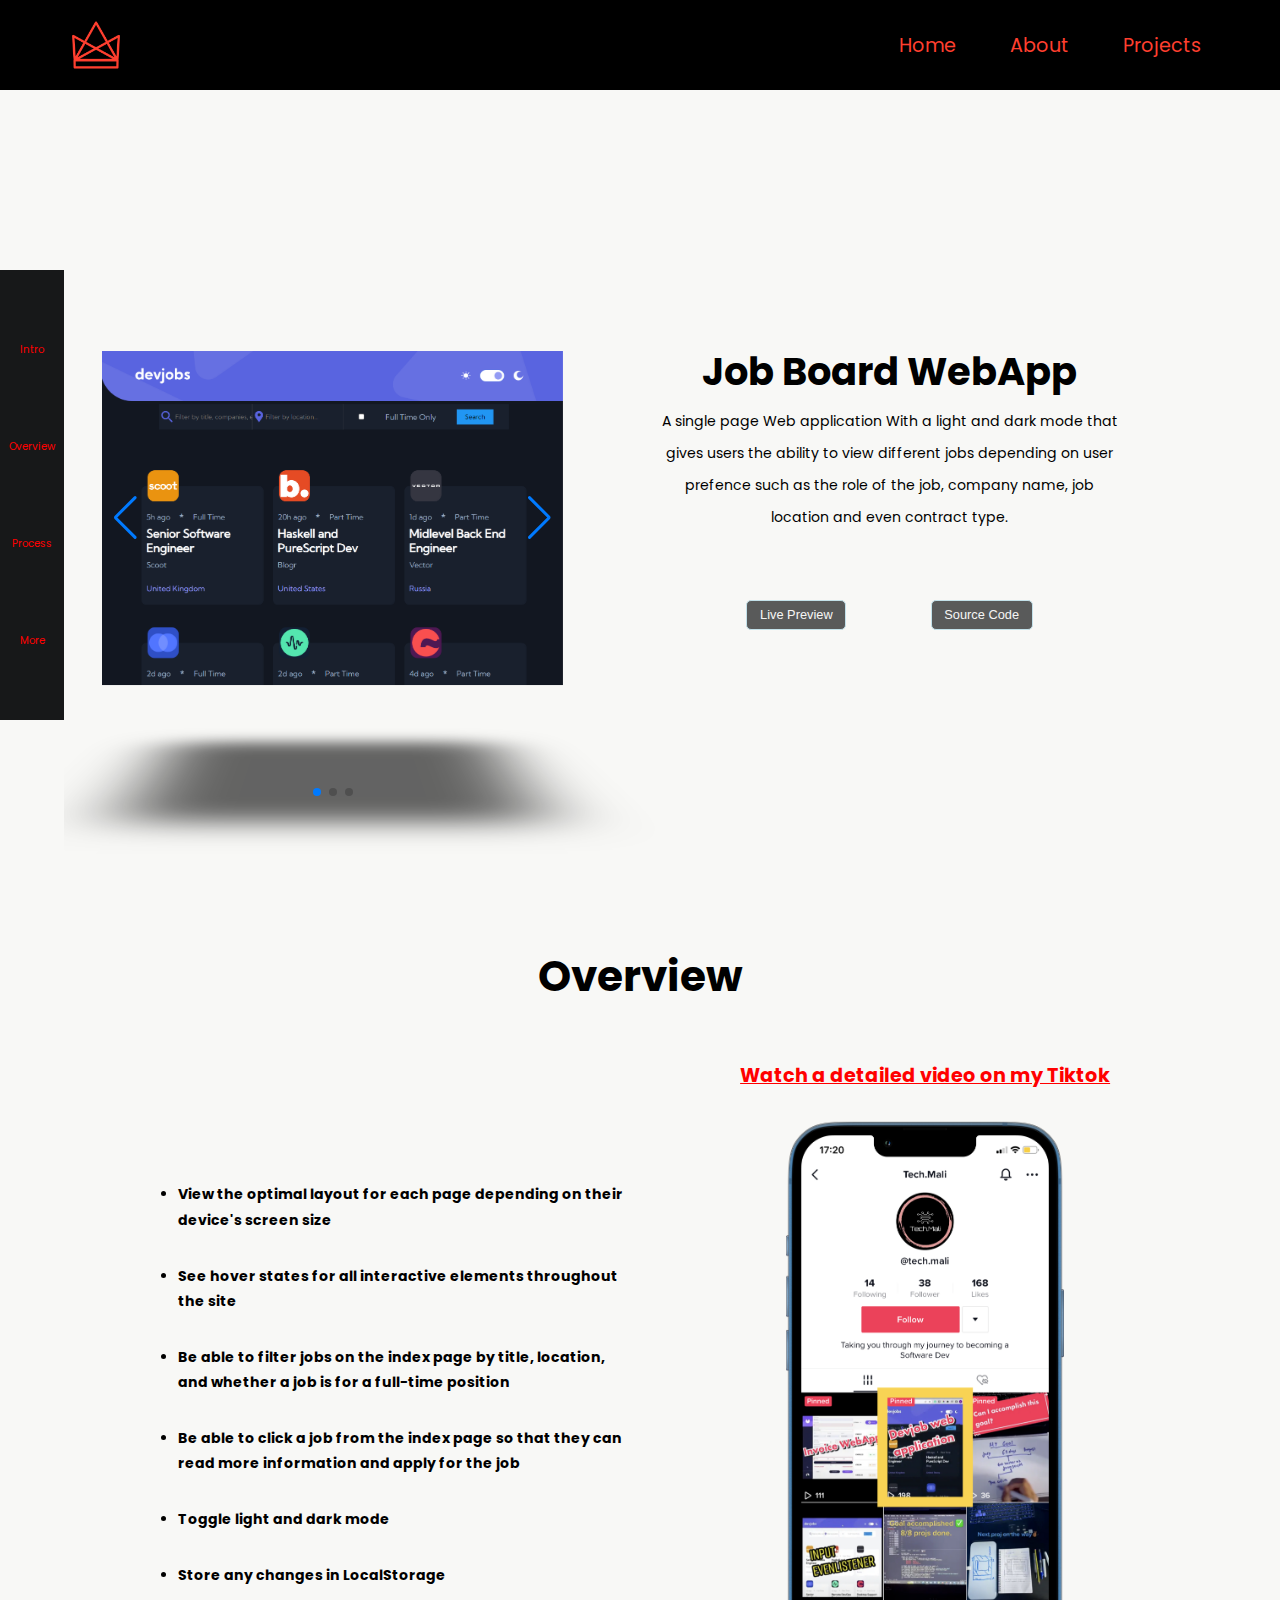
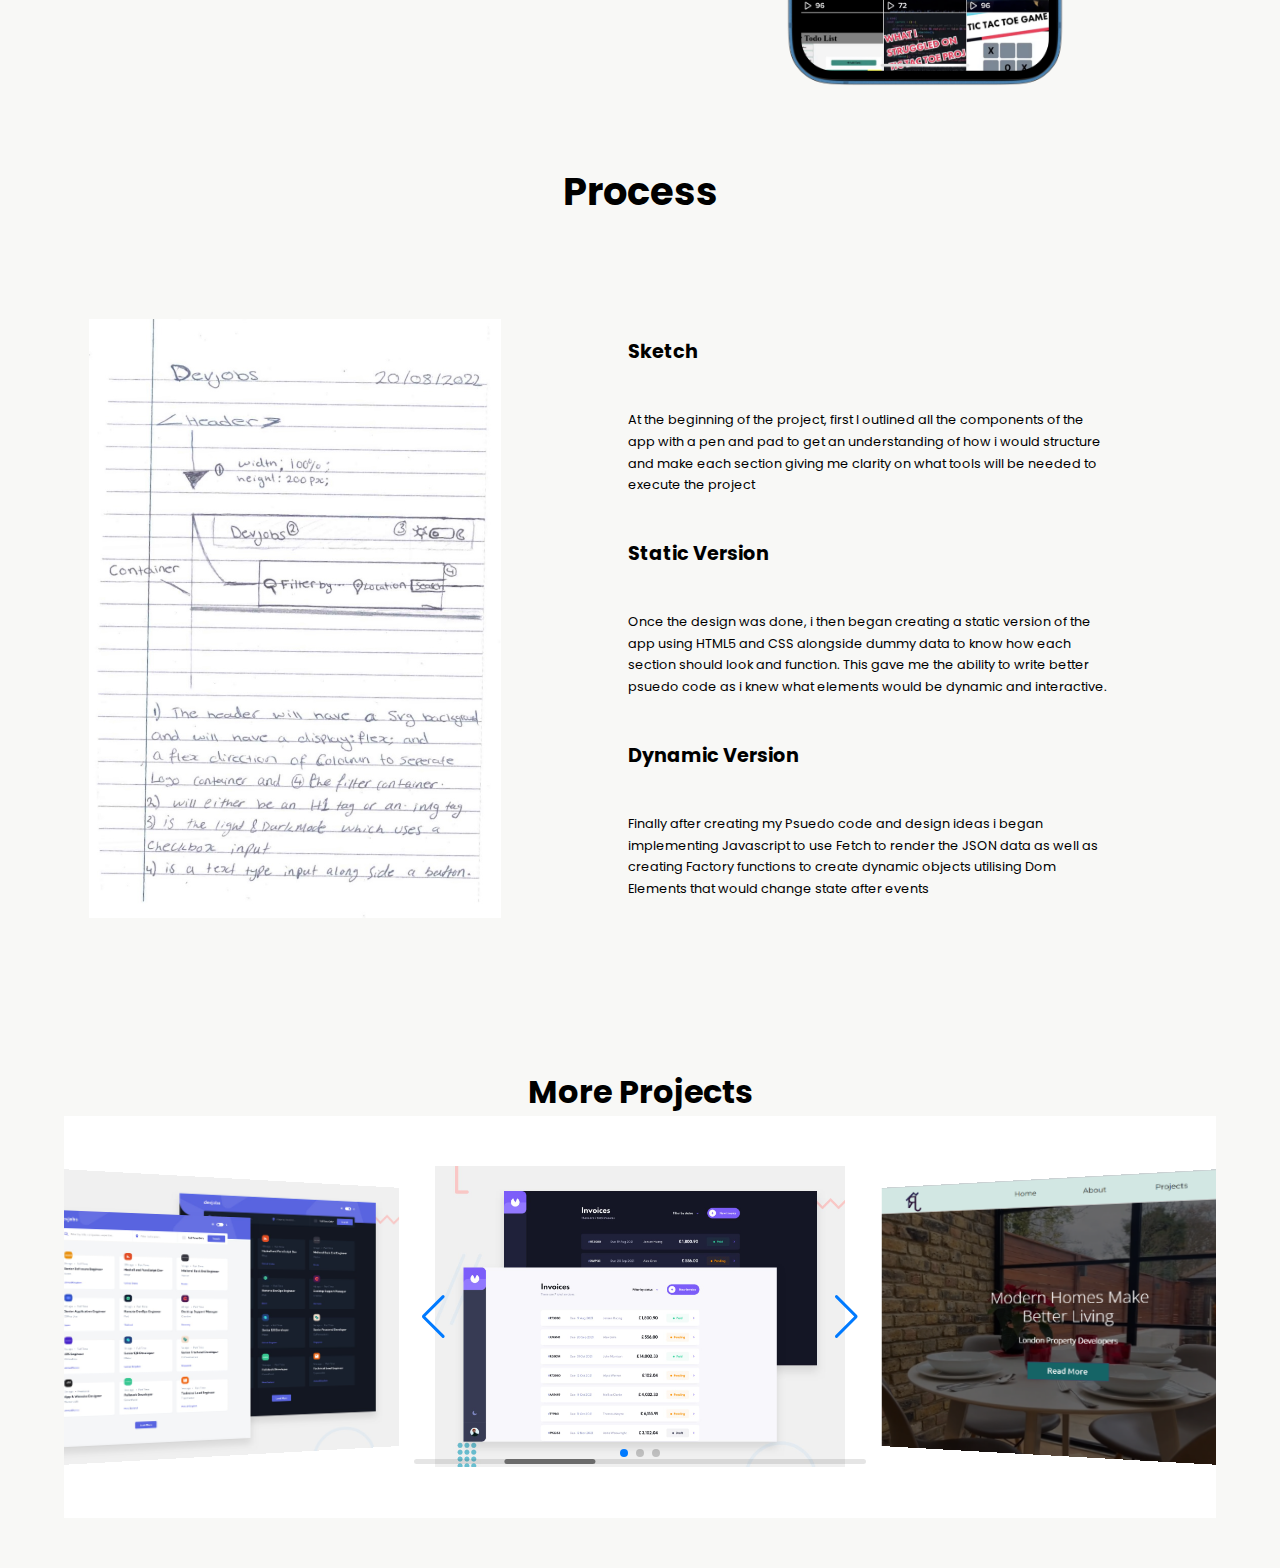
==== commit 29e6c6a0: "added links to HP proj section" ====
--- a/DevJobsApp.html
+++ b/DevJobsApp.html
@@ -127,6 +127,7 @@
     </section>
 
     <section id="More" class="outerContainer4">
+      <h1>More Projects</h1>
         <div class="moreProjContainer">
             <div class="projSliderContainer">
 
@@ -135,10 +136,9 @@
         <!-- Additional required wrapper -->
         <div class="swiper-wrapper">
           <!-- Slides -->
-          <div class="swiper-slide s1"></div>
-          <div class="swiper-slide s2"></div>
-          <div class="swiper-slide s3"></div>
-          <div class="swiper-slide s4"></div>
+          <div class="swiper-slide M3"></div>
+          <div class="swiper-slide M2"></div>
+          <div class="swiper-slide M1"></div>
 
         </div>
         <!-- If we need pagination -->
--- a/stylesheet.css
+++ b/stylesheet.css
@@ -1290,7 +1290,7 @@
 @media only screen and (max-width: 470px){
     .projSliderContainer {
         width: 80%;
-        height: 50%;
+        height: 75%;
     }
 
     .LivePreviewBtn, .SourceCodeBtn {
--- a/projstylesheet.css
+++ b/projstylesheet.css
@@ -391,6 +391,33 @@
    border-radius: 20px;
 }
 
+.M1{
+    background: url(assets/preview2.jpg);
+    background-size: contain;
+    background-repeat: no-repeat;
+    background-position: center center;
+   border-radius: 20px;
+   cursor: pointer;
+}
+
+.M2{
+    background: url(assets/Screenshot\ \(62\).png);
+    background-size: contain;
+    background-repeat: no-repeat;
+    background-position: center center;
+   border-radius: 20px;
+   cursor: pointer;
+}
+
+.M3{
+    background: url(assets/preview.jpg);
+    background-size: contain;
+    background-repeat: no-repeat;
+    background-position: center center;
+   border-radius: 20px;
+   cursor: pointer;
+}
+
 .outerContainer4{
     width: 100%;
     height: 50vh;
@@ -414,7 +441,12 @@
     background-color: white;
 }
 
-
+@media only screen and (min-width: 1800px){
+    .outerContainer4 h1{
+        font-size: 2vw;
+        background-color: red;
+    }
+}
 
 @media only screen and (max-width: 1100px){
     .outerContainer {
@@ -466,7 +498,7 @@
     }
 
     .projSliderContainer {
-        width: 100%;
+        width: 50%;
         height: 50%;
         border-radius: 20px;
         margin: 20px auto;
@@ -668,7 +700,7 @@
     }
 
     .projSliderContainer {
-        width: 90%;
+        width: 50%;
         border-radius: 20px;
         margin: 20px auto;
     }
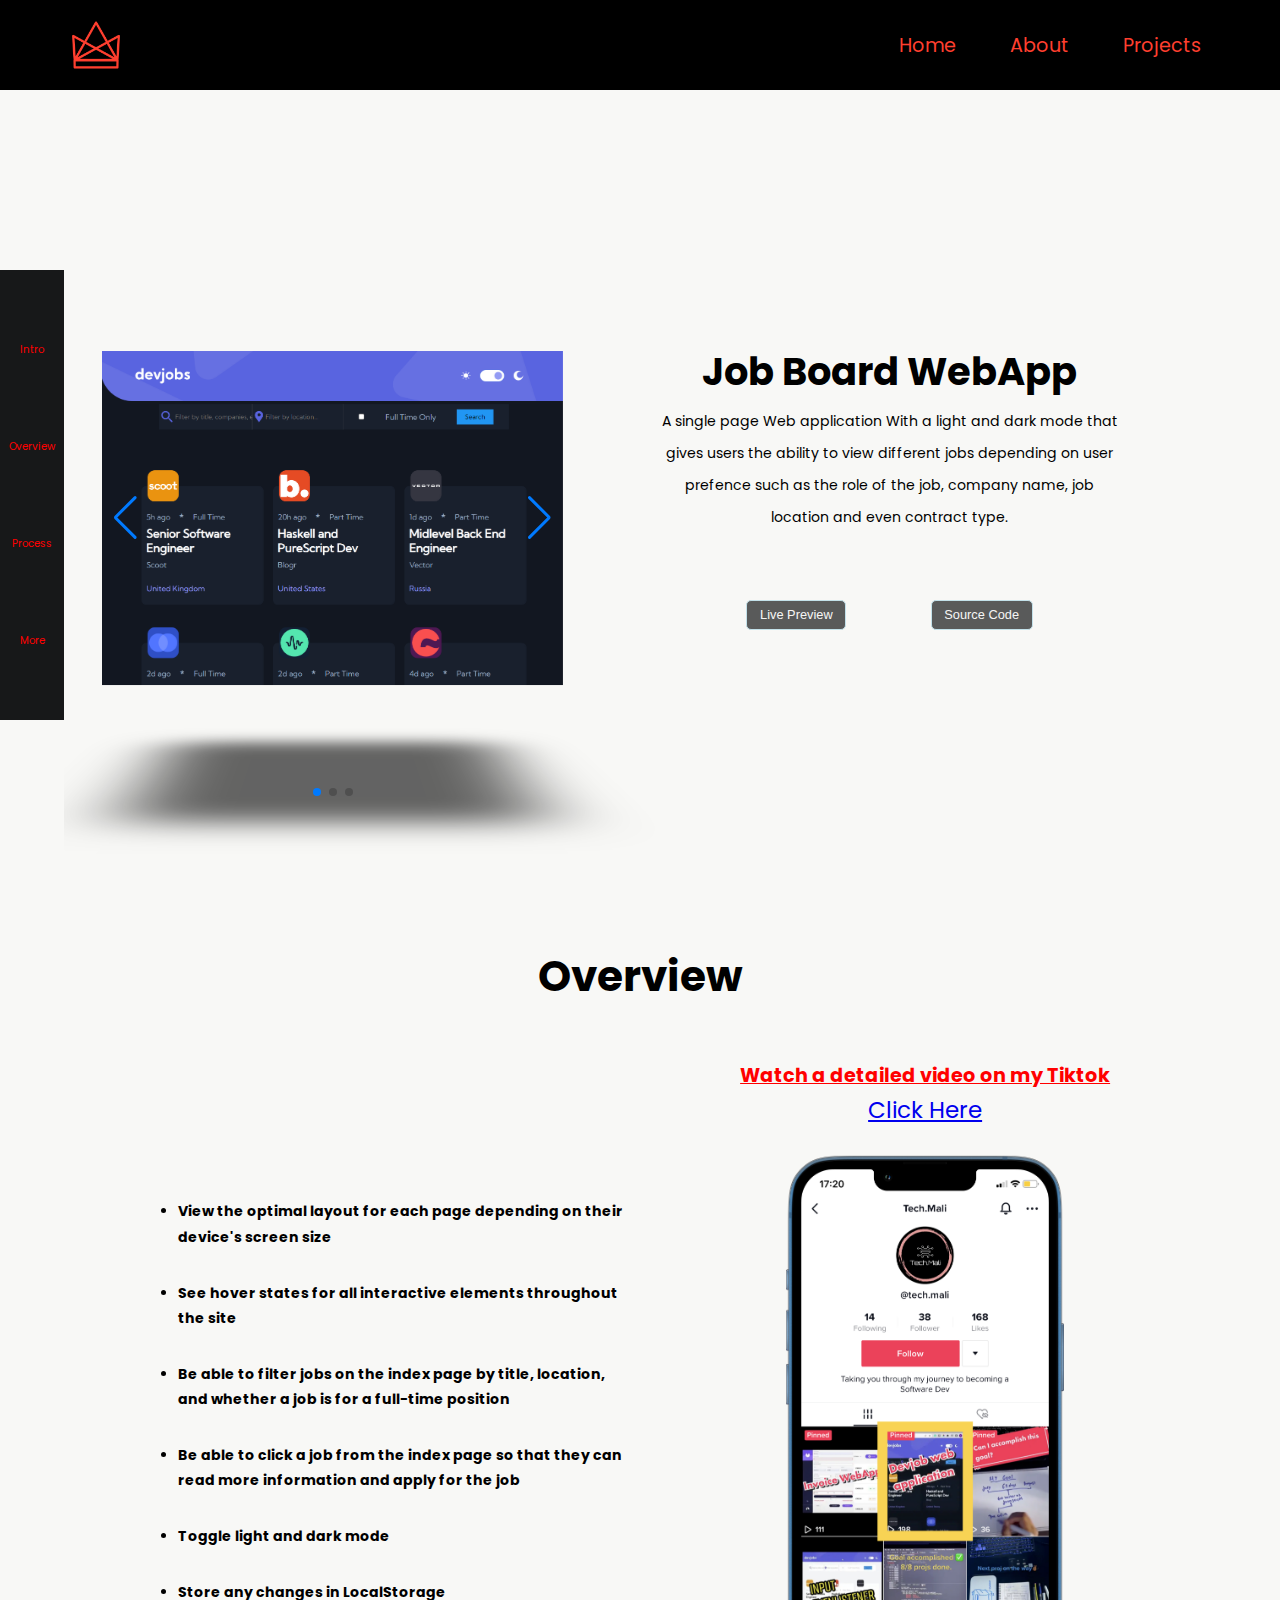
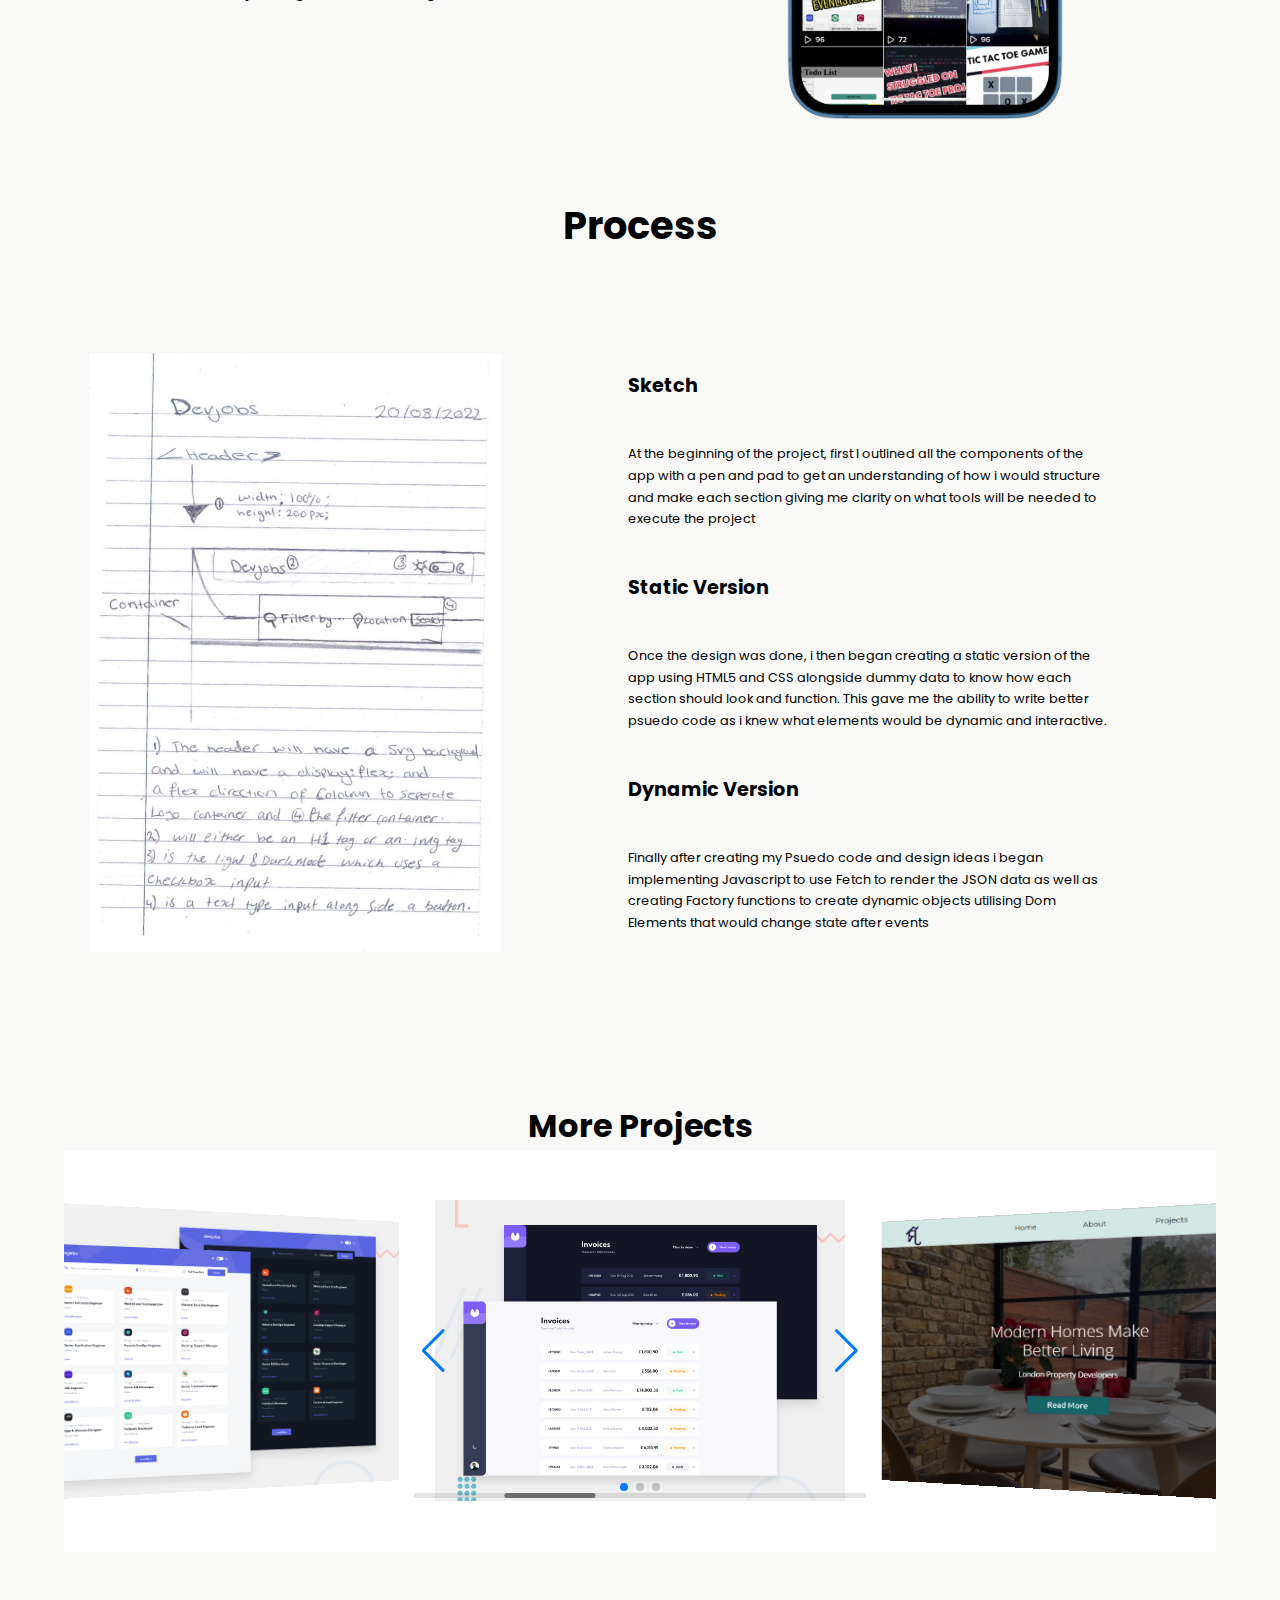
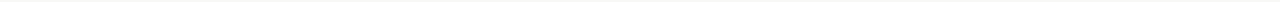
==== commit a4cdc84b: "adding tiktok links" ====
--- a/DevJobsApp.html
+++ b/DevJobsApp.html
@@ -23,8 +23,8 @@
         <nav>
             <ul class="nav_links">
                 <li><a href="index.html">Home</a></li>
-                <li><a href="#about">About</a></li>
-                <li><a href="#Projects">Projects</a></li>
+                <li><a href="index.html#about">About</a></li>
+                <li><a href="index.html#Projects">Projects</a></li>
             </ul>
         </nav>
         <label for="nav-toggle" class="nav-toggle-label">
@@ -65,9 +65,9 @@
                     <h1>Job Board WebApp</h1>
                     <p>A single page Web application With a light and dark mode that gives users the ability to view different jobs depending on user prefence such as the role of the job, company name, job location and even contract type.</p>
                     <div class="projButtons">
-                        <button class="LivePreviewBtn">Live Preview</button>
-                        <button class="SourceCodeBtn">Source Code</button>
-                    </div>
+                      <button class="LivePreviewBtn" onClick="window.open('https://skarzcode.github.io/Devjob-Webapp/');">Live Preview</button>
+                      <button class="SourceCodeBtn" onClick="window.open('https://github.com/skarzcode/Devjob-Webapp');">Source Code</button>
+                  </div>
                 </div>
             </div>
         </div>
@@ -87,6 +87,7 @@
           </ul>
           <div class="imgContainer">
             <h4>Watch a detailed video on my Tiktok</h4>
+            <a class="tiktokLink" href="https://www.tiktok.com/@tech.mali/video/7136631292136901893?_r=1&_t=8YmUkezLRrS" target="_blank">Click Here</a>
             <img class="Iphone" src="assets\IMG_6356_iphone13blue_portrait.png" alt="Iphone Mockup">
           </div>
           
@@ -136,9 +137,9 @@
         <!-- Additional required wrapper -->
         <div class="swiper-wrapper">
           <!-- Slides -->
-          <div class="swiper-slide M3"></div>
-          <div class="swiper-slide M2"></div>
-          <div class="swiper-slide M1"></div>
+          <div id="1" class="swiper-slide M1 projSlide"></div>
+          <div id="3" class="swiper-slide M3 projSlide"></div>
+          <div id="2" class="swiper-slide M2 projSlide"></div>
 
         </div>
         <!-- If we need pagination -->
@@ -252,6 +253,24 @@
   // And if we need scrollbar
  
 });
+
+const ProjectSlides = document.querySelectorAll(".projSlide");
+
+ProjectSlides.forEach((slide) => {
+    slide.addEventListener("click", function(e){
+        if(slide.id == 1){
+            touchStartPreventDefault: false;
+            window.location = 'InvoiceApp.html';
+        } else if(slide.id == 2){
+            touchStartPreventDefault: false;
+            window.location = 'DevJobsApp.html';
+            console.log(2)
+        } else if(slide.id == 3){
+            touchStartPreventDefault: false;
+            window.location = 'RPJ.html';
+        }
+    })
+})
     </script>
 </body>
 </html>--- a/stylesheet.css
+++ b/stylesheet.css
@@ -299,6 +299,8 @@
     
 }
 
+
+
 /* .ctaBTN2{
     width: 200px;
     margin-top: 18px;
@@ -329,8 +331,36 @@
     color: black;
 }
 
+.BTN2{
+    background-color: red;
+    color: black;
+}
+
+.BTN2::before{
+    content: "";
+    position: absolute;
+    left: 0.95;
+    width: 100%;
+    height: 0%;
+    background-color: black;
+    transition: 0.6s;
+    z-index: -1;  
+    color: red;
+}
+
+
+
 button:hover{
     color: black;
+}
+
+.BTN2:hover{
+    color: red;
+}
+
+.BTN2:hover::before{
+    height: 190%;
+    color: red;
 }
 
 /* .hero-text .dev{
@@ -524,6 +554,10 @@
     object-fit: contain;
 }
 
+.tiktokLink{
+    font-size: 1.8vw;
+}
+
 .Tiktok-Conatiner h1{
     font-size: 3vw;
 }
@@ -742,7 +776,6 @@
     font-size: 4vw;
     margin: 20px auto;
     color: black;
-    text-decoration:underline red 5px;
 }
 
 .projSliderContainer{
@@ -848,6 +881,10 @@
     height: 10%;
 }
 
+.projSlide{
+    cursor: pointer;
+}
+
 @media only screen and (min-width: 1700px){
     .hello-Container{
         width: 70%;
@@ -871,6 +908,11 @@
         width: 70%;
         height: 350px;
         font-size: 5vw;
+    }
+
+    .wrapper p {
+        line-height: 3vw;
+       
     }
 }
 
@@ -1228,6 +1270,10 @@
         font-size: 4vw;
     }
 
+    .tiktokLink{
+        font-size: 2.9vw;
+    }
+
     .ProjectsHeader {
         font-size: 5vw;
     }
@@ -1316,6 +1362,10 @@
         font-size: 5.5vw;
     }
 
+    .tiktokLink{
+        font-size: 4vw;
+    }
+
     .ProjectsHeader {
         font-size: 5.5vw;
     }
@@ -1329,6 +1379,10 @@
 
     .Tiktok-Conatiner h1 {
         font-size: 6.3vw;
+    }
+
+    .tiktokLink{
+        font-size: 5vw;
     }
 
     .ProjectsHeader {
--- a/projstylesheet.css
+++ b/projstylesheet.css
@@ -390,8 +390,16 @@
     background-position: center center;
    border-radius: 20px;
 }
-
 .M1{
+    background: url(assets/preview.jpg);
+    background-size: contain;
+    background-repeat: no-repeat;
+    background-position: center center;
+   border-radius: 20px;
+   cursor: pointer;
+}
+
+.M2{
     background: url(assets/preview2.jpg);
     background-size: contain;
     background-repeat: no-repeat;
@@ -400,7 +408,7 @@
    cursor: pointer;
 }
 
-.M2{
+.M3{
     background: url(assets/Screenshot\ \(62\).png);
     background-size: contain;
     background-repeat: no-repeat;
@@ -409,14 +417,7 @@
    cursor: pointer;
 }
 
-.M3{
-    background: url(assets/preview.jpg);
-    background-size: contain;
-    background-repeat: no-repeat;
-    background-position: center center;
-   border-radius: 20px;
-   cursor: pointer;
-}
+
 
 .outerContainer4{
     width: 100%;
